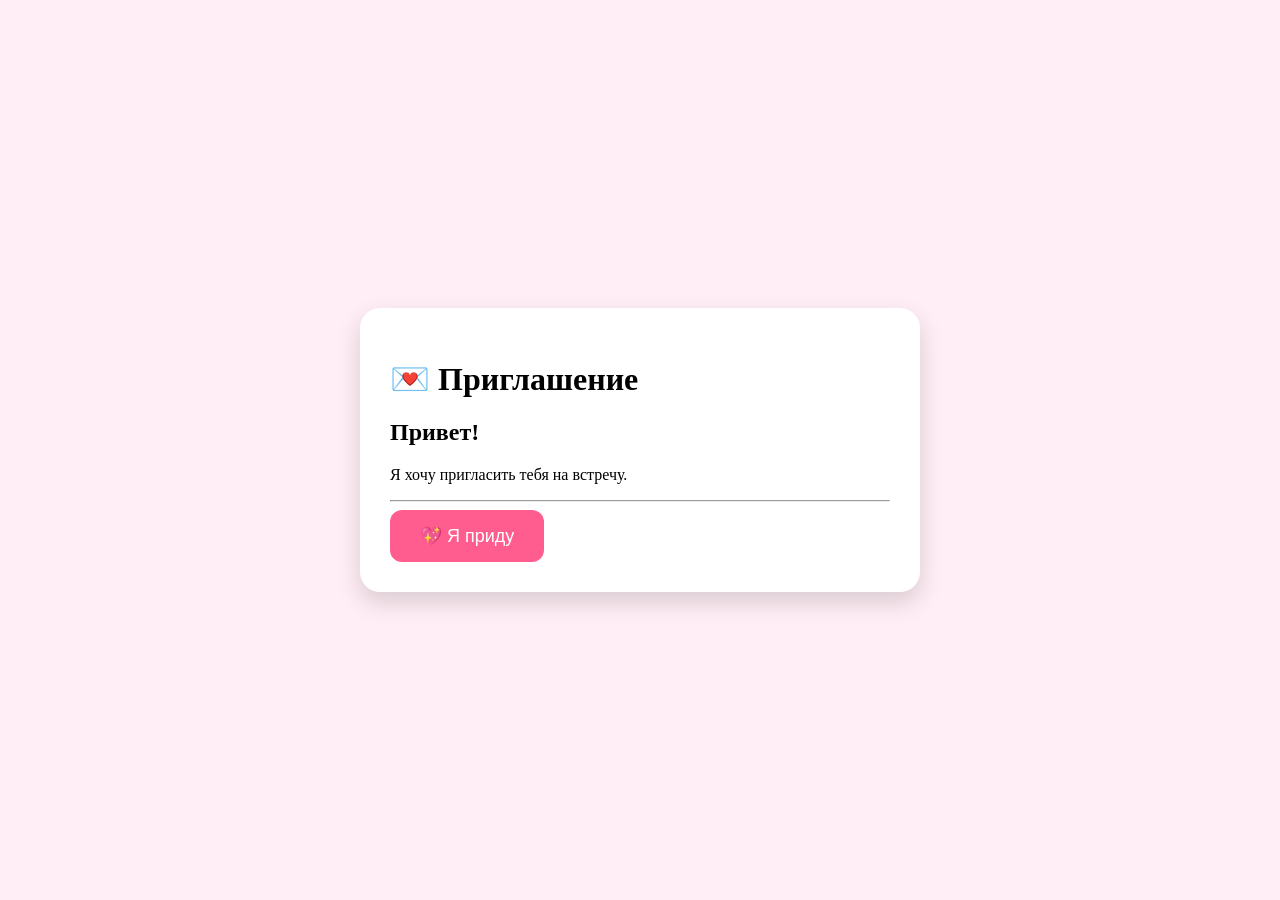
==== index.html @ c009471b "Prepare site for GitHub Pages" ====
<!DOCTYPE html>
<html lang="ru">

<head>
    <meta charset="UTF-8">
    <title>Приглашение</title>
   <link rel="stylesheet" href="style.css">
</head>

<body>

    <div class="card">

        <h1>💌 Приглашение</h1>

        <h2>Привет!</h2>

        <p>
            Я хочу пригласить тебя на встречу.
        </p>

        <hr>

        <button>💖 Я приду</button>

        <div id="invite">

            <h3>📅 Дата</h3>
            <p>20 июля 2026</p>

            <h3>🕖 Время</h3>
            <p>19:00</p>

            <h3>📍 Место</h3>
            <p>Кофейня</p>

        </div>

    </div>

    <script src="script.js"></script>

</body>

</html>
---- style.css ----
body{
    background-color:#ffeef5;
     margin: 0;
    height: 100vh;
    display: flex;
    justify-content: center;
    align-items: center;
}

.card{

    width:500px;

    background:white;

    margin:auto;

    padding:30px;

    border-radius:20px;

    box-shadow: 0 10px 25px rgba(0, 0, 0, 0.15);

}

button{

    background:#ff5d8f;

    color:white;

    font-size:18px;

    border:none;

    padding:15px 30px;

    border-radius:12px;

    cursor:pointer;
    transition:0.3s;

}

button:hover{

    background:#ff2f70;

}

#invite{
    display:none;
}
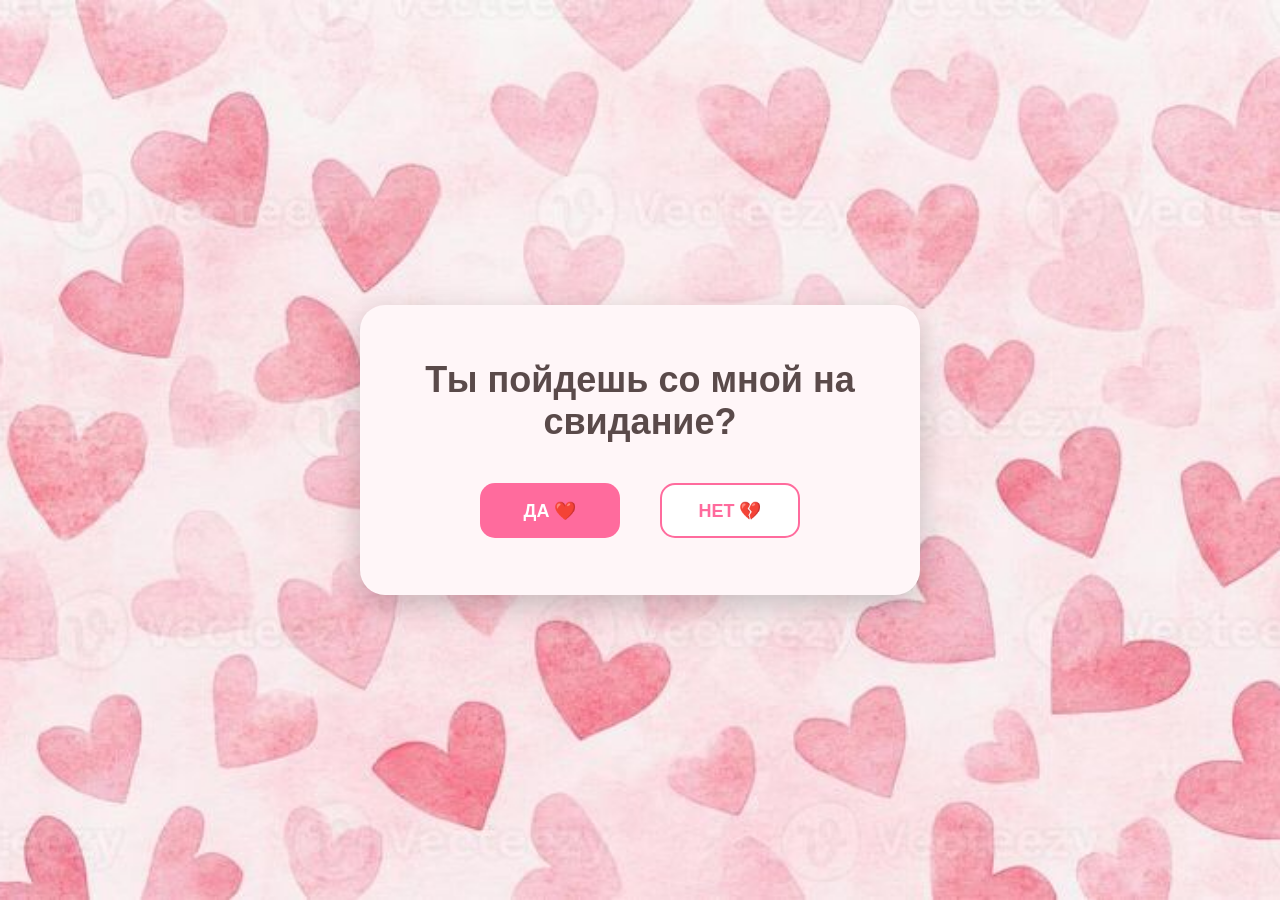
==== commit 4c93c32c: "Finished invitation website" ====
--- a/index.html
+++ b/index.html
@@ -1,45 +1,56 @@
 <!DOCTYPE html>
 <html lang="ru">
-
 <head>
     <meta charset="UTF-8">
-    <title>Приглашение</title>
-   <link rel="stylesheet" href="style.css">
+    <title>Приглашение ❤️</title>
+
+    <link rel="stylesheet" href="style.css">
 </head>
+<body>
 
-<body>
+<!-- Первое окно -->
+<div class="screen" id="screen1">
 
     <div class="card">
 
-        <h1>💌 Приглашение</h1>
+        <h1>Ты пойдешь со мной на свидание?</h1>
 
-        <h2>Привет!</h2>
+        <div class="buttons">
 
-        <p>
-            Я хочу пригласить тебя на встречу.
-        </p>
+            <button id="yes">ДА ❤️</button>
 
-        <hr>
-
-        <button>💖 Я приду</button>
-
-        <div id="invite">
-
-            <h3>📅 Дата</h3>
-            <p>20 июля 2026</p>
-
-            <h3>🕖 Время</h3>
-            <p>19:00</p>
-
-            <h3>📍 Место</h3>
-            <p>Кофейня</p>
+            <button id="no">НЕТ 💔</button>
 
         </div>
 
+        <p id="message"></p>
+
     </div>
 
-    <script src="script.js"></script>
+</div>
+
+<!-- Второе окно -->
+<div class="screen" id="screen2">
+
+    <div class="card">
+
+        <h2>❤️ Буду очень ждать нашей встречи! ❤️</h2>
+
+        <p>📅 Дата: 15 июля 2026</p>
+
+        <p>🕖 Время: 19:00</p>
+
+        <p>📍 Место: Surf Coffee</p>
+
+        <img src="images/cat.jpg">
+
+        <h3>❤️ До встречи! ❤️</h3>
+
+    </div>
+
+</div>
+
+<script src="script.js"></script>
 
 </body>
-
 </html>
--- a/style.css
+++ b/style.css
@@ -1,53 +1,120 @@
-body{
-    background-color:#ffeef5;
-     margin: 0;
+body {
+    margin: 0;
     height: 100vh;
+
     display: flex;
     justify-content: center;
     align-items: center;
+
+    background-image: url("images/background.jpg");
+    background-size: cover;
+    background-position: center;
+    background-repeat: no-repeat;
+
+    font-family: Arial, sans-serif;
 }
 
-.card{
+.card {
+    width: 500px;
 
-    width:500px;
+    background: #FFF6F8;
 
-    background:white;
+    padding: 30px;
 
-    margin:auto;
+    border-radius: 25px;
 
-    padding:30px;
+    text-align: center;
 
-    border-radius:20px;
+    box-shadow: 0 10px 30px rgba(0,0,0,0.2);
 
-    box-shadow: 0 10px 25px rgba(0, 0, 0, 0.15);
+    position: relative;
+}
+
+h1 {
+    font-size: 36px;
+    color: #5a4a4a;
+    margin-bottom: 40px;
+}
+
+.buttons {
+    margin-top: 25px;
+
+    position: relative;
+
+    width: 320px;
+    height: 60px;
+
+    margin-left: auto;
+    margin-right: auto;
+}
+
+button {
+    width: 140px;
+    height: 55px;
+
+    background: #ff6b9d;
+    color: white;
+
+    border: none;
+    border-radius: 15px;
+
+    font-size: 18px;
+    font-weight: bold;
+
+    cursor: pointer;
+
+    transition: 0.3s;
+}
+
+button:hover {
+    transform: scale(1.05);
+    background: #ff4f89;
+}
+
+#yes {
+    position: absolute;
+    left: 0;
+}
+
+#no {
+    position: absolute;
+    right: 0;
+
+    background: white;
+    color: #ff6b9d;
+    border: 2px solid #ff6b9d;
+}
+
+#message{
+    margin-top:20px;
+    color:#5a4a4a;
+    font-size:22px;
+    font-weight:bold;
+
+    opacity:0;
+    transition:0.5s;
+}
+
+#screen2 {
+    display: none;
+}
+
+.screen {
+    width: 100%;
+
+    display: flex;
+
+    justify-content: center;
+
+    align-items: center;
+}
+
+img{
+
+    width:220px;
+
+    margin-top:20px;
+
+    border-radius:15px;
 
 }
-
-button{
-
-    background:#ff5d8f;
-
-    color:white;
-
-    font-size:18px;
-
-    border:none;
-
-    padding:15px 30px;
-
-    border-radius:12px;
-
-    cursor:pointer;
-    transition:0.3s;
-
-}
-
-button:hover{
-
-    background:#ff2f70;
-
-}
-
-#invite{
-    display:none;
-}
